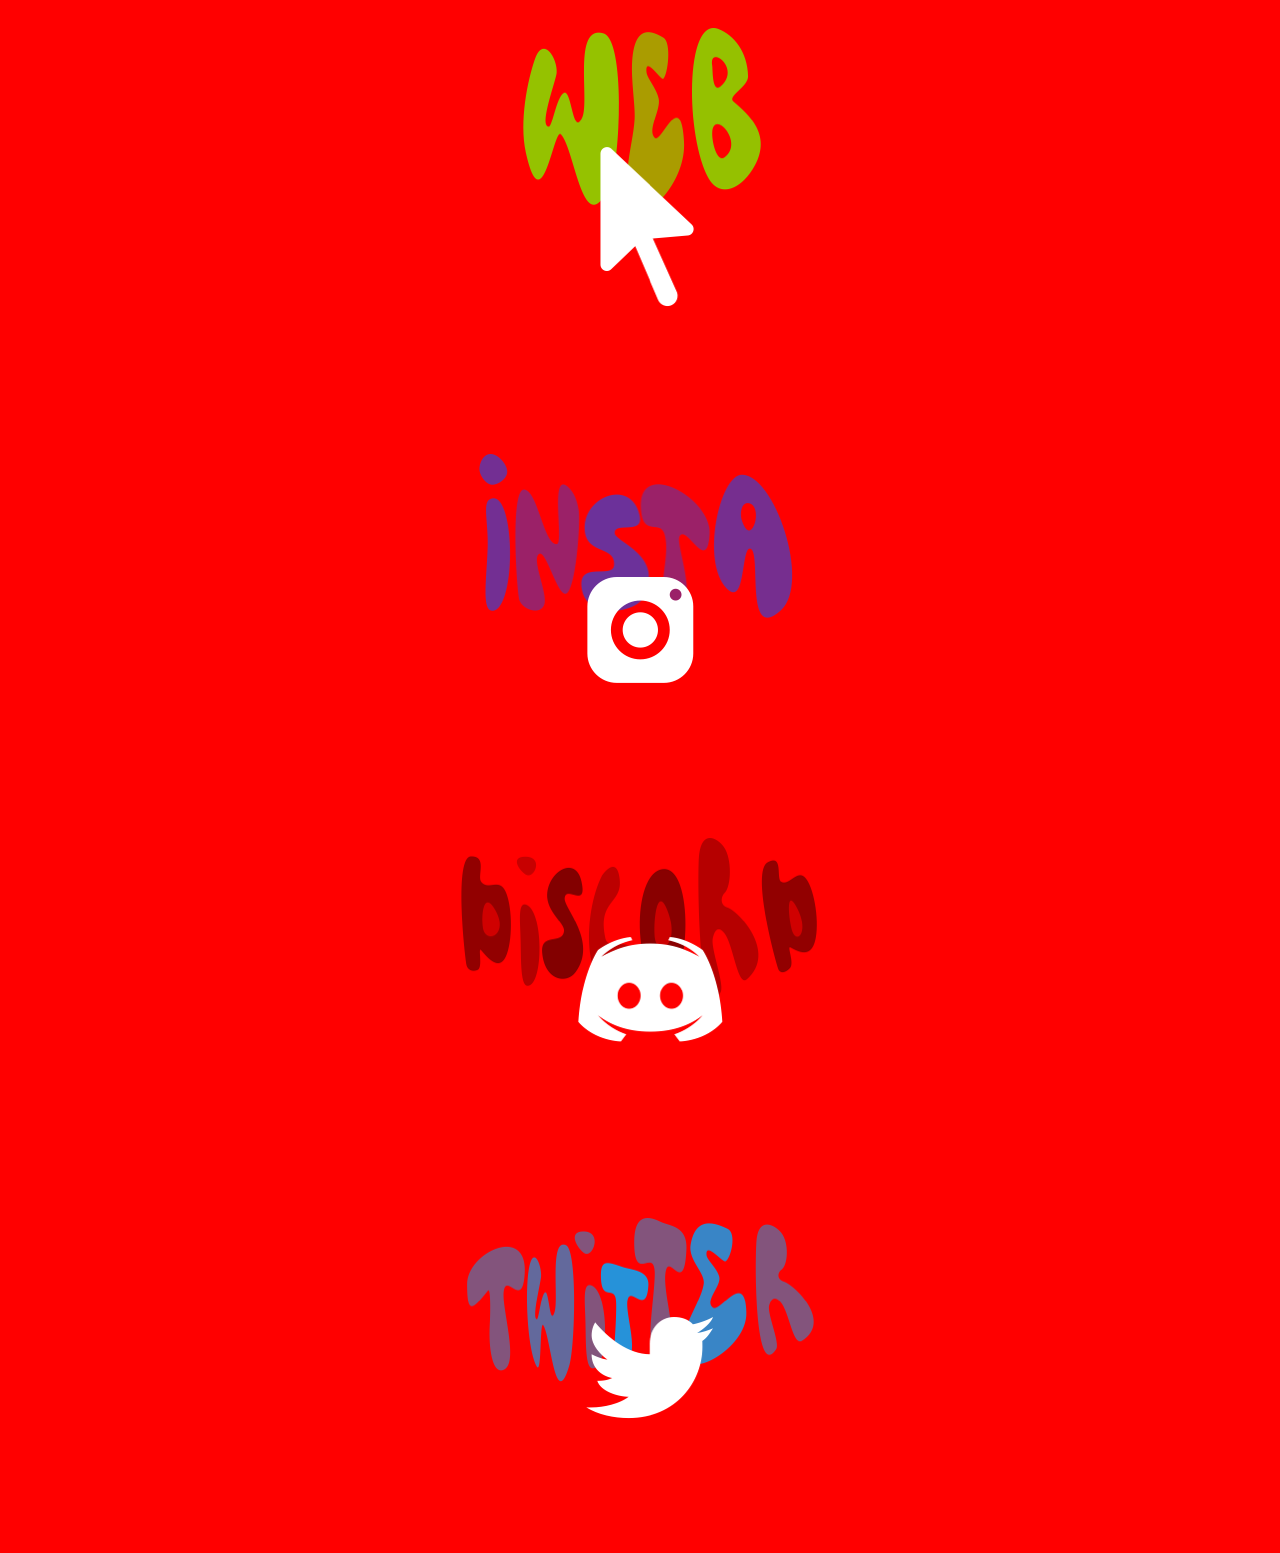
==== index.html @ 3d4eed99 "discord" ====
<!DOCTYPE html>
<html lang="en">
  <head>
    <meta charset="UTF-8" />
    <meta http-equiv="X-UA-Compatible" content="IE=edge" />
    <meta name="viewport" content="width=device-width, initial-scale=1.0" />
    <link rel="stylesheet" href="style.css" />
    <title>Mystery Boy</title>
  </head>
  <body>
    <div class="Letter">
      <!--WEB-->
      <div class="WebLetter">
        <img src="WebLetterPhone.png" alt="WebLetter" />
        <!--WEB LOGO-->
        <div class="WebLogo">
          <a href="https://mysterynfts.holaplex.com/listings?view=ended"
            ><img src="WebLogoPhone.png" alt="WebLogos"
          /></a>
        </div>
        <!--WEB LOGO-->
      </div>
      <!--INSTAGRAM-->
      <div class="InstaLetter">
        <img src="InstaLetterPhone.png" alt="WebLetter" />
        <!--INSTA LOGO-->
        <div class="InstaLogo">
          <a href="https://www.instagram.com/mysteryboynft/">
            <img src="LogoInstaPhone.png" alt="InstaLogo"
          /></a>
        </div>
        <!--INSTA LOGO-->
      </div>
      <!--DISCORD-->
      <div class="DiscordLetter">
        <img src="DiscordLetterPhone.png" alt="DiscordLetter" />
        <div class="DiscordLogo">
         <a href="discord.html"><img src="LogoDiscordPhone.png" alt="DiscordLogo" /><a/>
        </div>
      </div>
      <!--TWITTER-->
      <div class="LetterTwitter">
        <img src="TwitterLetterPhone.png" alt="TwitterLetter" />
        <!--TWITTER LOGO-->
        <div class="TwitterLogo">
          <a href="https://twitter.com/8bitsmystery"
            ><img src="LogoTwitterPhone.png" alt="TwitterLogo"
          /></a>
        </div>
      </div>
      <!--TWITTER-->
    </div>
  </body>
</html>
---- style.css ----
body {
  background-color: #ff0000;
}

/*LETTER*/

.Letter {
  justify-content: space-around;
  align-items: center;
  flex-direction: column;
  display: flex;
}
.WebLetter {
  margin: 20px;
}
.InstaLetter {
  margin: 50px;
}
.DiscordLetter {
  margin: 50px;
}
.LetterTwitter {
  margin: 50px;
}
.Logo {
  align-items: center;

  flex-direction: column;
  display: flex;
  position: relative;
  left: 50px;
  bottom: 150px;
}

.WebLogo {
  align-items: center;
  flex-direction: column;
  display: flex;
  position: relative;
  bottom: 70px;
  left: 10px;
}

.WebLogo:hover {
  transition: 0.2s;
  transform: scale(1.1);
}

.InstaLogo:hover {
  transition: 0.2s;
  transform: scale(1.1);
}
.InstaLogo {
  align-items: center;
  flex-direction: column;
  display: flex;
  position: relative;
  bottom: 50px;
}
.TwitterLogo {
  align-items: center;
  flex-direction: column;
  display: flex;
  position: relative;
  bottom: 70px;
  left: 10px;
}
.TwitterLogo:hover {
  transition: 0.2s;
  transform: scale(1.1);
}

.DiscordLogo {
  align-items: center;
  flex-direction: column;
  display: flex;
  position: relative;
  bottom: 70px;
  left: 10px;
}

.DiscordLogo:hover {
  transition: 0.2s;
  transform: scale(1.1);
}
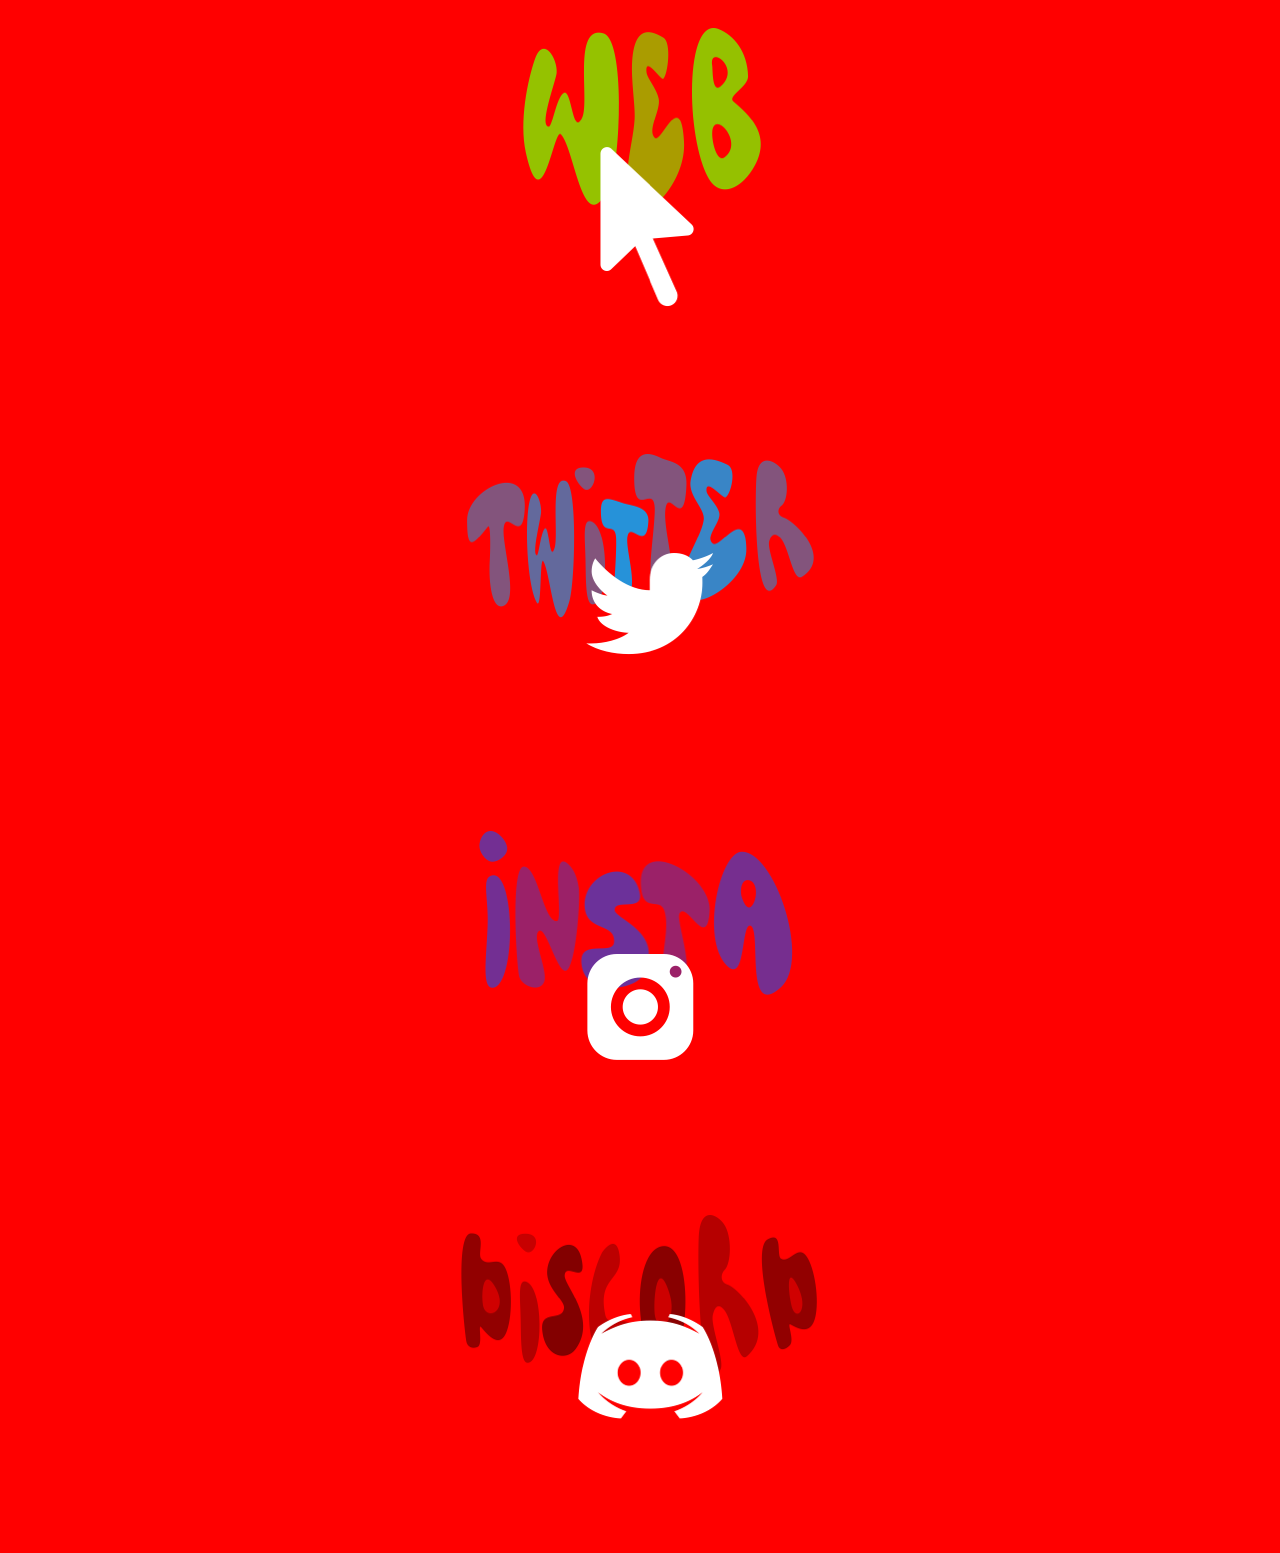
==== commit a19d8322: "fckholaplax" ====
--- a/index.html
+++ b/index.html
@@ -14,11 +14,26 @@
         <img src="WebLetterPhone.png" alt="WebLetter" />
         <!--WEB LOGO-->
         <div class="WebLogo">
-          <a href="https://mysterynfts.holaplex.com/listings?view=ended"
+          <a href="https://formfunction.xyz/@mystery"
             ><img src="WebLogoPhone.png" alt="WebLogos"
           /></a>
         </div>
         <!--WEB LOGO-->
+      </div>
+      <!--twitter
+      
+      
+      
+      
+      -->
+      <div class="LetterTwitter">
+        <img src="TwitterLetterPhone.png" alt="TwitterLetter" />
+        <!--TWITTER LOGO-->
+        <div class="TwitterLogo">
+          <a href="https://twitter.com/8bitmystery"
+            ><img src="LogoTwitterPhone.png" alt="TwitterLogo"
+          /></a>
+        </div>
       </div>
       <!--INSTAGRAM-->
       <div class="InstaLetter">
@@ -39,15 +54,7 @@
         </div>
       </div>
       <!--TWITTER-->
-      <div class="LetterTwitter">
-        <img src="TwitterLetterPhone.png" alt="TwitterLetter" />
-        <!--TWITTER LOGO-->
-        <div class="TwitterLogo">
-          <a href="https://twitter.com/8bitsmystery"
-            ><img src="LogoTwitterPhone.png" alt="TwitterLogo"
-          /></a>
-        </div>
-      </div>
+     
       <!--TWITTER-->
     </div>
   </body>
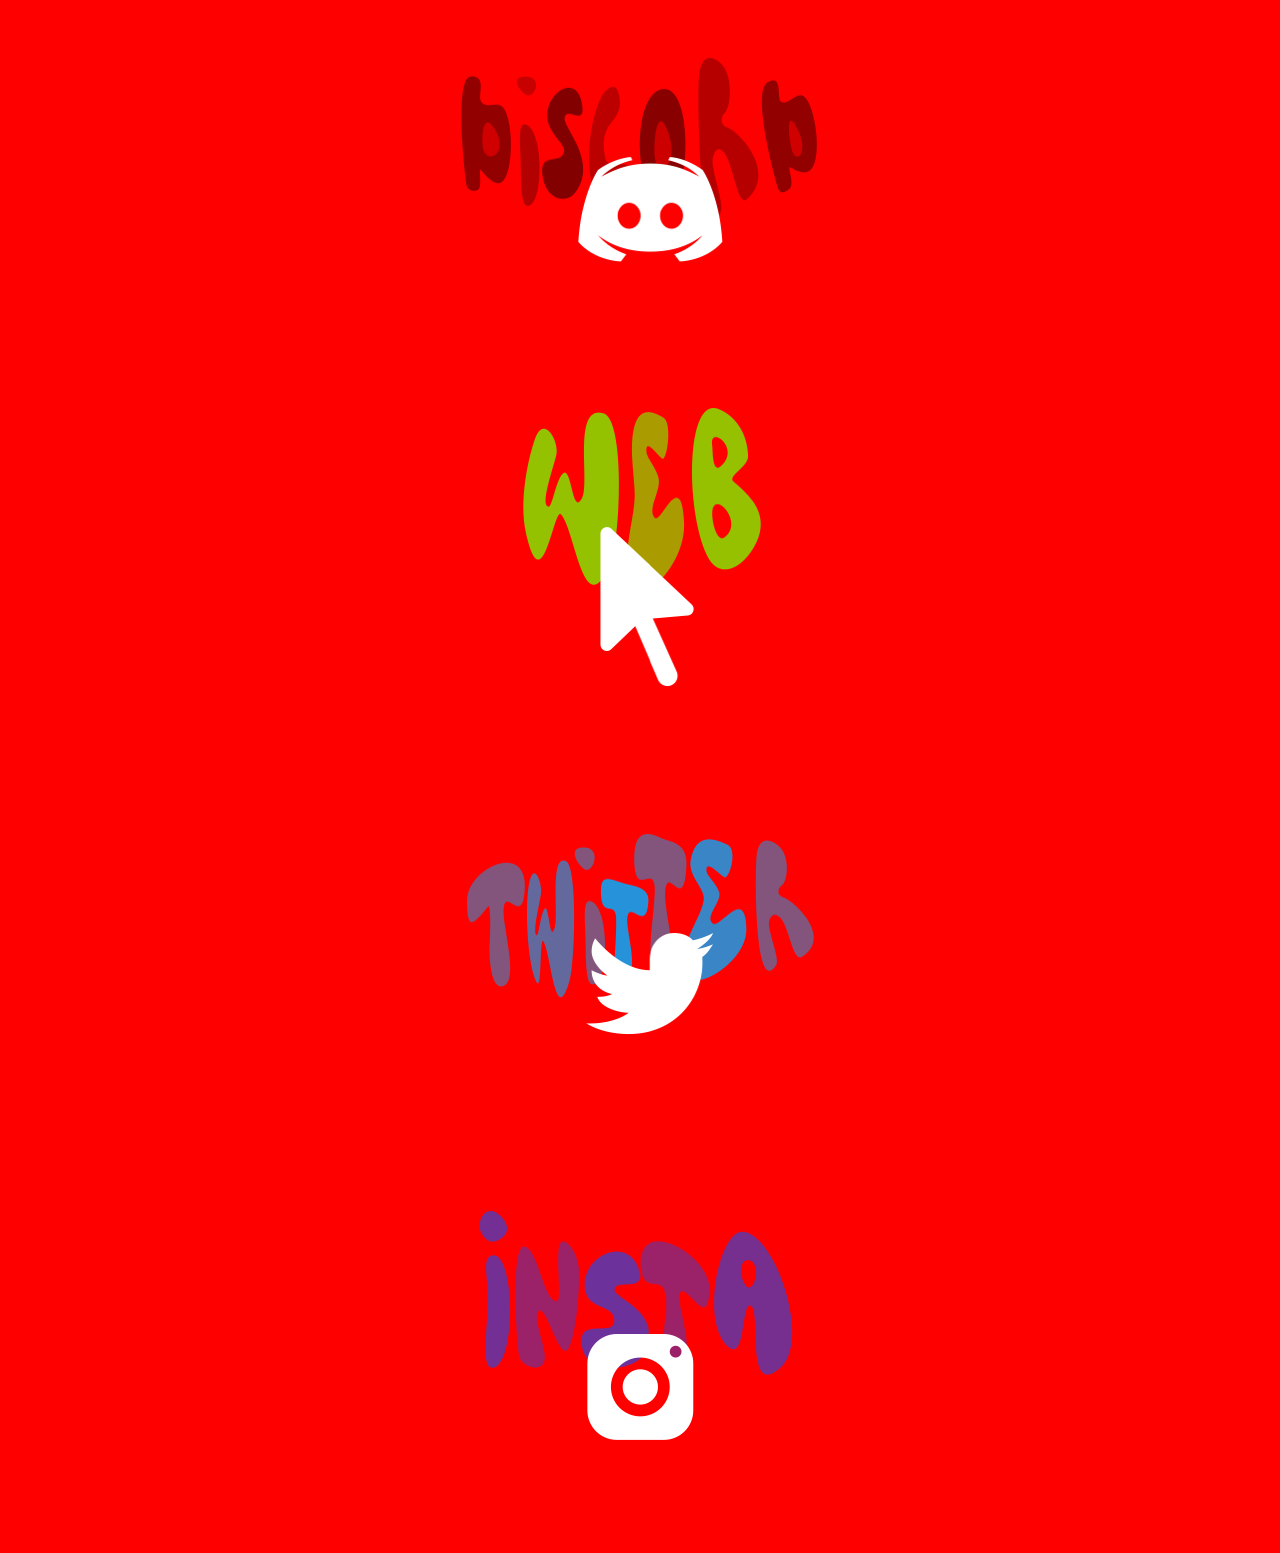
==== commit 57a88618: "discord/4" ====
--- a/index.html
+++ b/index.html
@@ -9,12 +9,19 @@
   </head>
   <body>
     <div class="Letter">
+
+      <div class="DiscordLetter">
+        <img src="DiscordLetterPhone.png" alt="DiscordLetter" />
+        <div class="DiscordLogo">
+         <a href="https://discord.gg/nsqJp6kgMb"><img src="LogoDiscordPhone.png" alt="DiscordLogo" /><a/>
+        </div>
+      </div>
       <!--WEB-->
       <div class="WebLetter">
         <img src="WebLetterPhone.png" alt="WebLetter" />
         <!--WEB LOGO-->
         <div class="WebLogo">
-          <a href="https://formfunction.xyz/@mystery"
+          <a href="https://mysterynfts.holaplex.com/listings?view=ended"
             ><img src="WebLogoPhone.png" alt="WebLogos"
           /></a>
         </div>
@@ -40,19 +47,14 @@
         <img src="InstaLetterPhone.png" alt="WebLetter" />
         <!--INSTA LOGO-->
         <div class="InstaLogo">
-          <a href="https://www.instagram.com/mysteryboynft/">
+          <a href= "https://www.instagram.com/8bitmysterynft/">
             <img src="LogoInstaPhone.png" alt="InstaLogo"
           /></a>
         </div>
         <!--INSTA LOGO-->
       </div>
       <!--DISCORD-->
-      <div class="DiscordLetter">
-        <img src="DiscordLetterPhone.png" alt="DiscordLetter" />
-        <div class="DiscordLogo">
-         <a href="discord.html"><img src="LogoDiscordPhone.png" alt="DiscordLogo" /><a/>
-        </div>
-      </div>
+     
       <!--TWITTER-->
      
       <!--TWITTER-->
